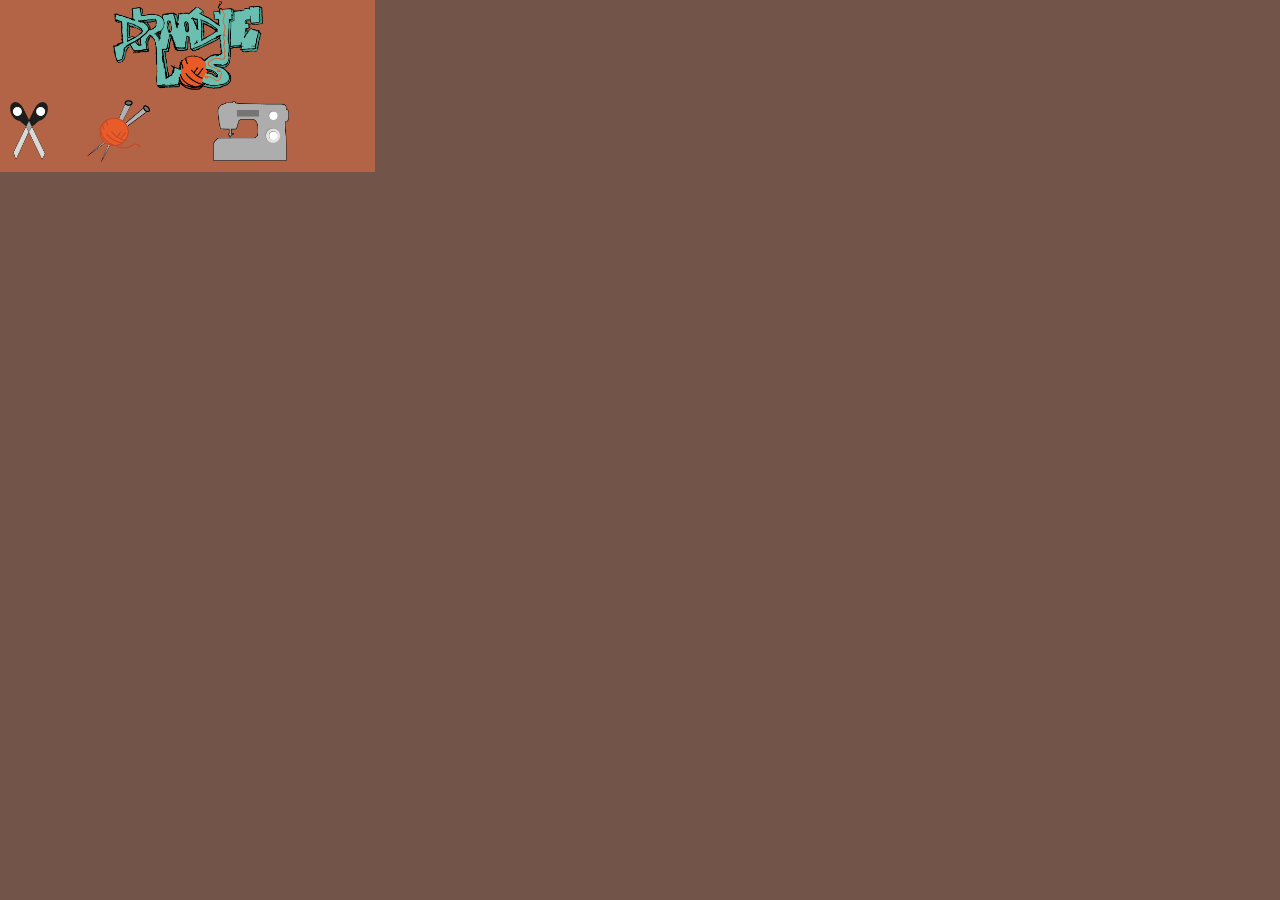
==== gereedschap.html @ 89a0031f "first commit" ====
<!DOCTYPE html>
<html lang="nl">
<head>
    <meta charset="UTF-8">
    <meta name="viewport" content="width=device-width, initial-scale=1.0">
    <title>Draadjelos Repair café - Gereedschap</title>
    <link rel="stylesheet" href="stylesheet.css">
</head>
<body>
    <header>
        <a href="index.html"><img src="images/draadjelos_woordmerk.png" alt="draadjelos woordmerk"></a>
    </header>
    <main>
        
    </main>
    <footer>
        <nav>
            <ul>
                <li><a href="index.html"><img src="images/schaar_icoon.png" alt="schaaricoon"></a></li>
                <li><a href="proces.html"><img src="images/bolletjewol.png" alt="bolletjewol"></a></li>
                <li><a href="gereedschap.html"><img src="images/naaimachine_icoon.png" alt="naaimachineicoon"></a></li>
            </ul>
        </nav>
    </footer>
</body>
</html>
---- stylesheet.css ----
*{
    box-sizing: border-box;
}

a{
    text-decoration: none;
}

a:focus-visible{
    background-color: yellow;
}

body{
    color:#000000;              
    background-color:#735449;      
    font-size: 1.25em;
    font-family: "Helvetica", "Arial", sans-serif;
    margin:0em;
    width: 375.0px;
}

header {
    display:flex;
    flex-wrap: wrap;
    flex-direction: row;
    align-items: center;
    list-style-type: none;
    flex-basis: auto;
    background-color:#B36446;
    text-decoration:none;
}

header img{
    display: block;
    margin-left: auto;
    margin-right: auto;
    width:40%;

}

nav{
    background-color:#B36446;
    padding: 0.5em;
    width: 100%;
}

nav ul{
    display:flex;
    flex-direction: row;
    justify-content: space-around;
    align-items: center;
    list-style-type: none;
    flex-basis: auto;
    margin:0em;
    padding:0em;
}

nav img{
    display:block;
    width: 50%;
}

nav a{
    width:0;
}
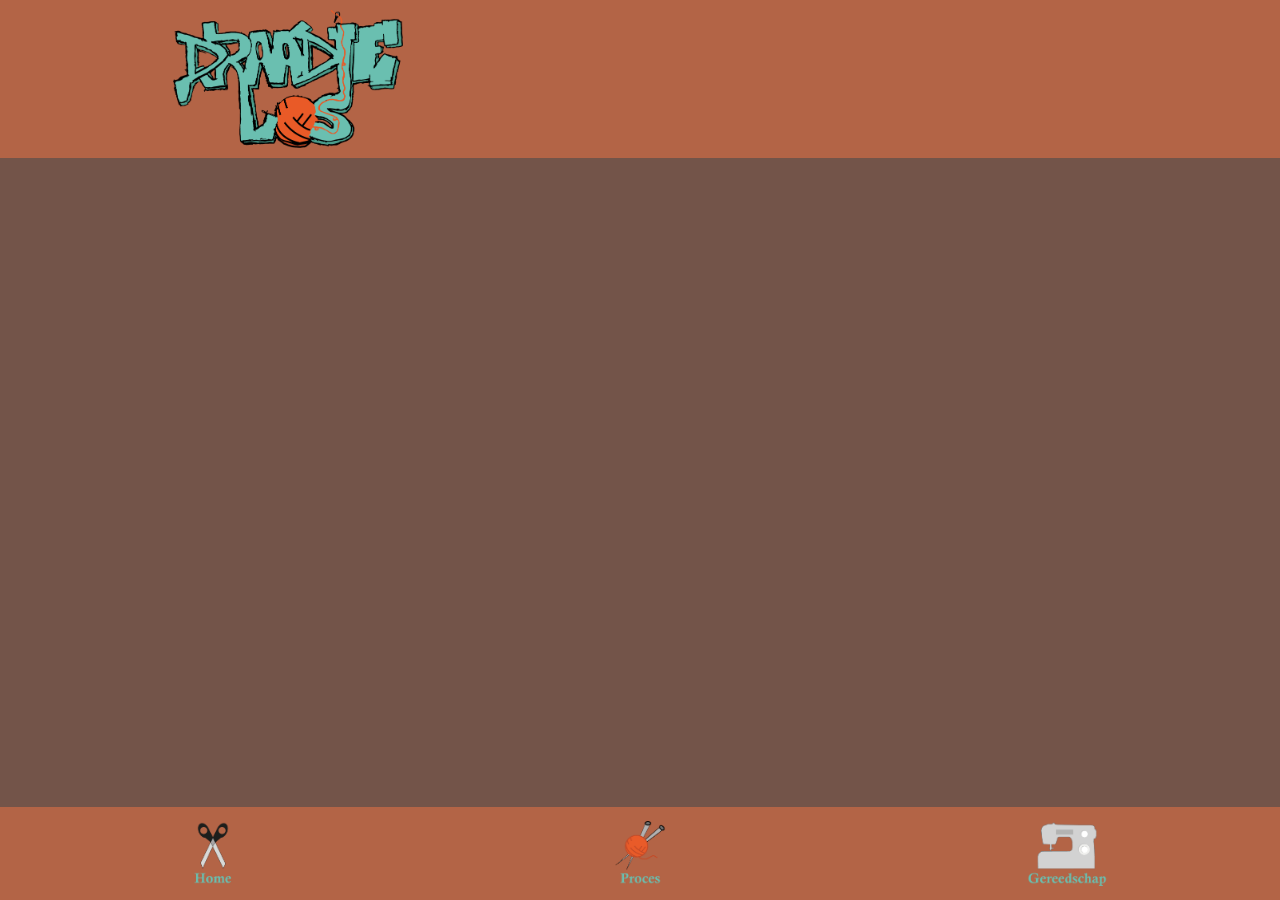
==== commit f1be6ca2: "commit 3" ====
--- a/gereedschap.html
+++ b/gereedschap.html
@@ -18,7 +18,7 @@
             <ul>
                 <li><a href="index.html"><img src="images/schaar_icoon.png" alt="schaaricoon"></a></li>
                 <li><a href="proces.html"><img src="images/bolletjewol.png" alt="bolletjewol"></a></li>
-                <li><a href="gereedschap.html"><img src="images/naaimachine_icoon.png" alt="naaimachineicoon"></a></li>
+                <li><a href="gereedschap.html"><img src="images/naaimachine_icoon_licht.png" alt="naaimachineicoon"></a></li>
             </ul>
         </nav>
     </footer>
--- a/stylesheet.css
+++ b/stylesheet.css
@@ -10,13 +10,35 @@
     background-color: yellow;
 }
 
-body{
-    color:#000000;              
+h1{
+    text-align: left;
+    font-family: "Calisto MT", "Arial", sans-serif;
+    font-size: 1em;
+    font-weight:bold;
+}
+
+h2{
+    font-size: 0.6em;
+    margin:0em;
+    font-weight: bold;
+    font-family: "Calisto MT", "Arial", sans-serif;
+}
+
+p{
+    font-size: 0.5em;
+    text-align: left;
+    font-family: "Helvetica", "Arial", sans-serif;
+    font-weight: 400;
+    margin:0em;
+}
+
+body {
+    color:#d1d1d1;              
     background-color:#735449;      
     font-size: 1.25em;
     font-family: "Helvetica", "Arial", sans-serif;
     margin:0em;
-    width: 375.0px;
+    width: 100%;
 }
 
 header {
@@ -28,6 +50,8 @@
     flex-basis: auto;
     background-color:#B36446;
     text-decoration:none;
+    padding-top:0.5em;
+    Padding-bottom:0.5em;
 }
 
 header img{
@@ -35,13 +59,15 @@
     margin-left: auto;
     margin-right: auto;
     width:40%;
-
 }
 
 nav{
     background-color:#B36446;
-    padding: 0.5em;
+    padding-top: 0.5em;
+    padding-bottom:0.5em;
     width: 100%;
+    position:fixed;
+    bottom:0;
 }
 
 nav ul{
@@ -57,9 +83,106 @@
 
 nav img{
     display:block;
-    width: 50%;
+    width: 4.5em;
 }
 
-nav a{
-    width:0;
+.proceslijn{
+background-image: url(images/proceslijn.png);
+background-repeat: no-repeat;
+background-size: contain;
+background-position:center;
+height:110vh;
+margin-top:0.5em;
 }
+
+.proceslijn h1{
+    margin:0.5em 0em 0em 0.5em;
+}
+
+.flexboxshirt img{
+    width:8em;
+}
+
+.flexboxbroek img{
+    width:7em;
+    margin-left:0.5em;
+}
+
+.flexboxshirt{
+    display:flex;
+    margin-right:0.5em;
+}
+
+.flexboxbroek{
+    display:flex;
+    margin-right:0.5em;
+}
+
+.introtekst{
+    display:flex;
+    justify-content: left;
+    flex-direction: column;
+    margin: 1.7em 1.9em;
+    width:65%;
+    flex-wrap: wrap;    
+}
+
+.werknemers{
+    display:flex;
+    justify-content: left;
+    flex-direction: column;
+    margin: 1.7em 1.9em;
+    width:65%;
+    flex-wrap: wrap;    
+}
+
+.patch{
+    margin:0.2em 0em 0em 0.5em;
+    background-image: url(images/patch.png);
+    background-repeat: no-repeat;
+    background-size: contain;
+    width:40em;
+}
+
+.homepagina h1{
+    margin-left: 2em;
+    margin-top:0.5em;
+    margin-bottom:0.5em;
+}
+
+.homepagina{
+    height:90vh
+}
+
+.procespagina{
+    height:150vh;
+}
+
+.kapottebroek{
+    display:flex;
+    margin-right:0.5em;
+    margin-top:1.8em;
+    margin-left:2.7em;
+}
+
+.kapottebroek img{
+    width:4em;
+}
+
+.beginproces{
+    display:flex;
+    justify-content: left;
+    flex-direction: column;
+    margin: 1.7em 1.9em;
+    width:65%;
+    flex-wrap: wrap;    
+}
+
+.kapottebroek .patch{
+    margin:0em 0em 0em 2em;
+    background-image: url(images/patch.png);
+    background-repeat: no-repeat;
+    background-size: contain;
+    width:40em;
+    
+}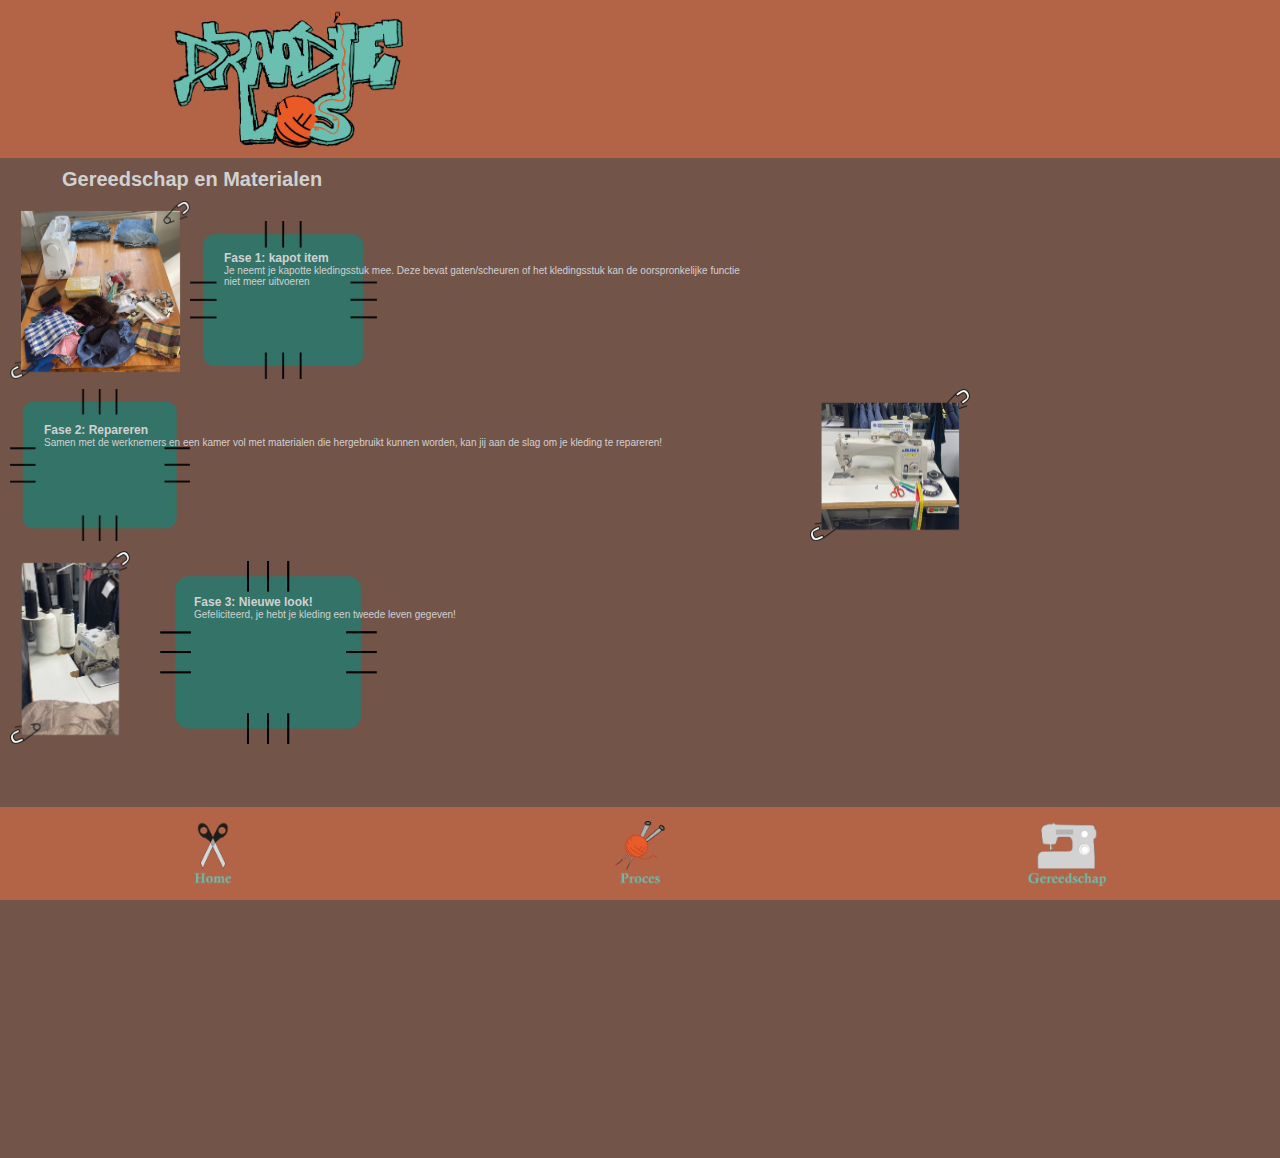
==== commit 01aa8ca1: "commit 5" ====
--- a/gereedschap.html
+++ b/gereedschap.html
@@ -10,8 +10,35 @@
     <header>
         <a href="index.html"><img src="images/draadjelos_woordmerk.png" alt="draadjelos woordmerk"></a>
     </header>
-    <main>
-        
+    <main class="gereedschapspagina">
+        <h1>Gereedschap en Materialen</h1>
+        <div class="materialen">
+            <img src="images/materialen.png" alt="materialen">
+            <div class="patch">
+                <section class="materialentekst">
+                    <h2>Fase 1: kapot item</h2>
+                    <P>Je neemt je kapotte kledingsstuk mee. Deze bevat gaten/scheuren of het kledingsstuk kan de oorspronkelijke functie niet meer uitvoeren</P>
+                </section>
+            </div>
+        </div>
+        <div class="naaimachine">
+            <div class="patch">
+                <section class="naaimachinetekst">
+                    <h2>Fase 2: Repareren</h2>
+                    <P>Samen met de werknemers en een kamer vol met materialen die hergebruikt kunnen worden, kan jij aan de slag om je kleding te repareren!</P>
+                </section>
+            </div>
+            <img src="images/naaimachine.png" alt="Juki naaimachine met scherm">
+        </div>
+        <div class="naaimachinetwee">
+            <img src="images/naaimachinetwee.png" alt="Juki naaimachine voor ritsen">
+            <div class="patch">
+                <section class="naaimachinetweetekst">
+                    <h2>Fase 3: Nieuwe look!</h2>
+                    <P>Gefeliciteerd, je hebt je kleding een tweede leven gegeven!</P>
+                </section>
+            </div>
+        </div>
     </main>
     <footer>
         <nav>
--- a/stylesheet.css
+++ b/stylesheet.css
@@ -96,7 +96,7 @@
 }
 
 .proceslijn h1{
-    margin:0.5em 0em 0em 0.5em;
+    margin:0em 0em 0em 0.5em;
 }
 
 .flexboxshirt img{
@@ -173,7 +173,7 @@
     display:flex;
     justify-content: left;
     flex-direction: column;
-    margin: 1.7em 1.9em;
+    margin: 1.7em 1.7em;
     width:65%;
     flex-wrap: wrap;    
 }
@@ -184,5 +184,156 @@
     background-repeat: no-repeat;
     background-size: contain;
     width:40em;
-    
+}
+
+.reparatie{
+    display:flex;
+    margin-right:0.5em;
+    margin-top:1.7em;
+    margin-left:0.5em;
+}
+
+.reparatietekst{
+    display:flex;
+    justify-content: left;
+    flex-direction: column;
+    margin: 1.7em 1.7em;
+    flex-wrap: wrap;    
+}
+
+.reparatie .patch{
+    margin:0.5em 1.8em 0em 0em;
+    background-image: url(images/patch.png);
+    background-repeat: no-repeat;
+    background-size: contain;
+    width:55%;
+}
+
+.reparatie{
+    display:flex;
+}
+
+.reparatie img{
+    width:5.5em;
+}
+
+.eindproduct{
+    display:flex;
+    margin-right:0.5em;
+    margin-top:1.8em;
+    margin-left:2.7em;
+}
+
+.eindproduct img{
+    width:5em;
+}
+
+.eindproducttekst{
+    display:flex;
+    justify-content: left;
+    flex-direction: column;
+    margin: 1.7em 1.5em;
+    width:65%;
+    flex-wrap: wrap;    
+}
+
+.eindproduct .patch{
+    margin:0.5em 0em 0em 1.5em;
+    background-image: url(images/patch.png);
+    background-repeat: no-repeat;
+    background-size: contain;
+    width:60%;
+}
+
+.gereedschapspagina h1{
+    margin:0.5em 3.1em;
+}
+
+.gereedschapspagina{
+    height:110vh;
+}
+
+.materialen{
+    display:flex;
+    margin-right:0.5em;
+    margin-top:0.5em;
+    margin-left:0.5em;
+}
+
+.materialen img{
+    width:9em;
+}
+
+.materialentekst{
+    display:flex;
+    justify-content: left;
+    flex-direction: column;
+    margin: 1.5em 1.7em;
+    width:65%;
+    flex-wrap: wrap;    
+}
+
+.materialen .patch{
+    margin:1em 0em 0em 0em;
+    background-image: url(images/patch.png);
+    background-repeat: no-repeat;
+    background-size: contain;
+}
+
+.naaimachine{
+    display:flex;
+    margin-right:0.5em;
+    margin-top:0.5em;
+    margin-left:0.5em;
+}
+
+.naaimachinetekst{
+    display:flex;
+    justify-content: left;
+    flex-direction: column;
+    margin: 1.7em 2.1em 1.7em 1.7em;
+    flex-wrap: wrap;    
+}
+
+.naaimachine .patch{
+    margin:0em;
+    background-image: url(images/patch.png);
+    background-repeat: no-repeat;
+    background-size: contain;
+}
+
+.naaimachine{
+    display:flex;
+}
+
+.naaimachine img{
+    width:8em;
+}
+
+.naaimachinetwee{
+    display:flex;
+    margin-right:0.5em;
+    margin-top:0.5em;
+    margin-left:0.5em;
+}
+
+.naaimachinetwee img{
+    width:6em;
+}
+
+.naaimachinetweetekst{
+    display:flex;
+    justify-content: left;
+    flex-direction: column;
+    margin: 1.7em 1.7em;
+    width:65%;
+    flex-wrap: wrap;    
+}
+
+.naaimachinetwee .patch{
+    margin:0.5em 0em 0em 1.5em;
+    background-image: url(images/patch.png);
+    background-repeat: no-repeat;
+    background-size: contain;
+    width:60%;
 }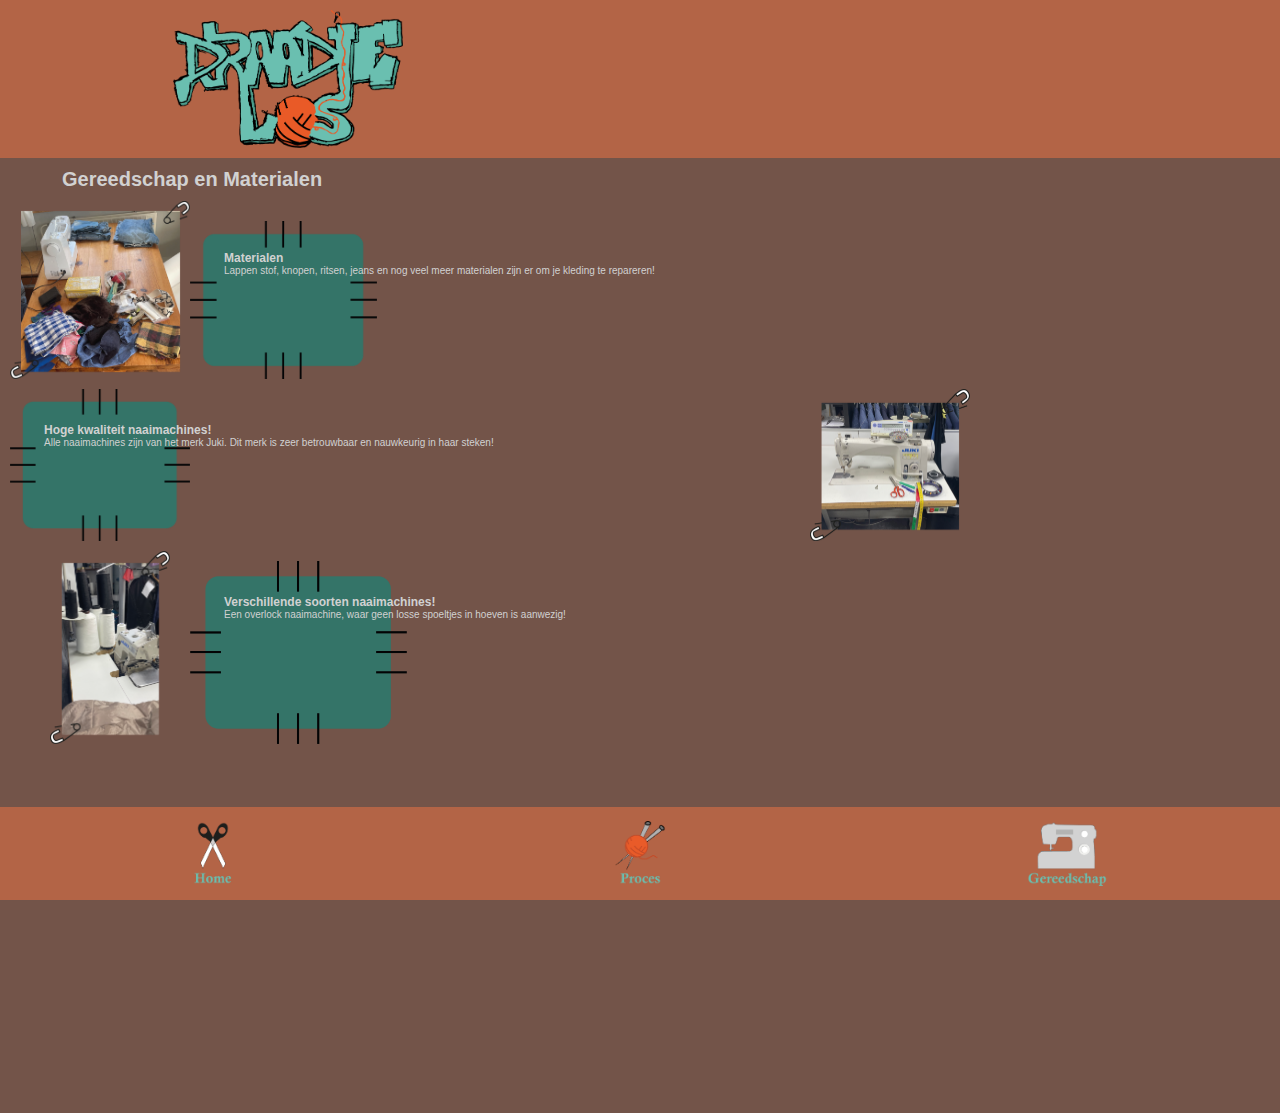
==== commit 03c64c60: "commit 6" ====
--- a/gereedschap.html
+++ b/gereedschap.html
@@ -16,16 +16,16 @@
             <img src="images/materialen.png" alt="materialen">
             <div class="patch">
                 <section class="materialentekst">
-                    <h2>Fase 1: kapot item</h2>
-                    <P>Je neemt je kapotte kledingsstuk mee. Deze bevat gaten/scheuren of het kledingsstuk kan de oorspronkelijke functie niet meer uitvoeren</P>
+                    <h2>Materialen</h2>
+                    <P>Lappen stof, knopen, ritsen, jeans en nog veel meer materialen zijn er om je kleding te repareren!</P>
                 </section>
             </div>
         </div>
         <div class="naaimachine">
             <div class="patch">
                 <section class="naaimachinetekst">
-                    <h2>Fase 2: Repareren</h2>
-                    <P>Samen met de werknemers en een kamer vol met materialen die hergebruikt kunnen worden, kan jij aan de slag om je kleding te repareren!</P>
+                    <h2>Hoge kwaliteit naaimachines!</h2>
+                    <P>Alle naaimachines zijn van het merk Juki. Dit merk is zeer betrouwbaar en nauwkeurig in haar steken!</P>
                 </section>
             </div>
             <img src="images/naaimachine.png" alt="Juki naaimachine met scherm">
@@ -34,8 +34,8 @@
             <img src="images/naaimachinetwee.png" alt="Juki naaimachine voor ritsen">
             <div class="patch">
                 <section class="naaimachinetweetekst">
-                    <h2>Fase 3: Nieuwe look!</h2>
-                    <P>Gefeliciteerd, je hebt je kleding een tweede leven gegeven!</P>
+                    <h2>Verschillende soorten naaimachines!</h2>
+                    <P>Een overlock naaimachine, waar geen losse spoeltjes in hoeven is aanwezig!</P>
                 </section>
             </div>
         </div>
--- a/stylesheet.css
+++ b/stylesheet.css
@@ -86,6 +86,11 @@
     width: 4.5em;
 }
 
+nav img:active{
+    transform:scale(0.8);
+    transition:all 100ms ease;
+}
+
 .proceslijn{
 background-image: url(images/proceslijn.png);
 background-repeat: no-repeat;
@@ -155,7 +160,7 @@
 }
 
 .procespagina{
-    height:150vh;
+    height:145vh;
 }
 
 .kapottebroek{
@@ -250,7 +255,7 @@
 }
 
 .gereedschapspagina{
-    height:110vh;
+    height:105vh;
 }
 
 .materialen{
@@ -314,7 +319,7 @@
     display:flex;
     margin-right:0.5em;
     margin-top:0.5em;
-    margin-left:0.5em;
+    margin-left:2.5em;
 }
 
 .naaimachinetwee img{
@@ -331,9 +336,31 @@
 }
 
 .naaimachinetwee .patch{
-    margin:0.5em 0em 0em 1.5em;
+    margin:0.5em 0em 0em 1em;
     background-image: url(images/patch.png);
     background-repeat: no-repeat;
     background-size: contain;
     width:60%;
+}
+
+ main img:active{
+    animation: rotate;
+    animation-name: rotate;
+    animation-duration: 1s;
+    animation-timing-function: linear;
+    animation-delay: 300ms;
+}
+
+@keyframes rotate {
+    0% {
+        transform: rotate(0deg);
+    }
+
+    50% {
+        transform: rotate(180deg);
+    }
+
+    100% {
+        transform: rotate(360deg);
+    }
 }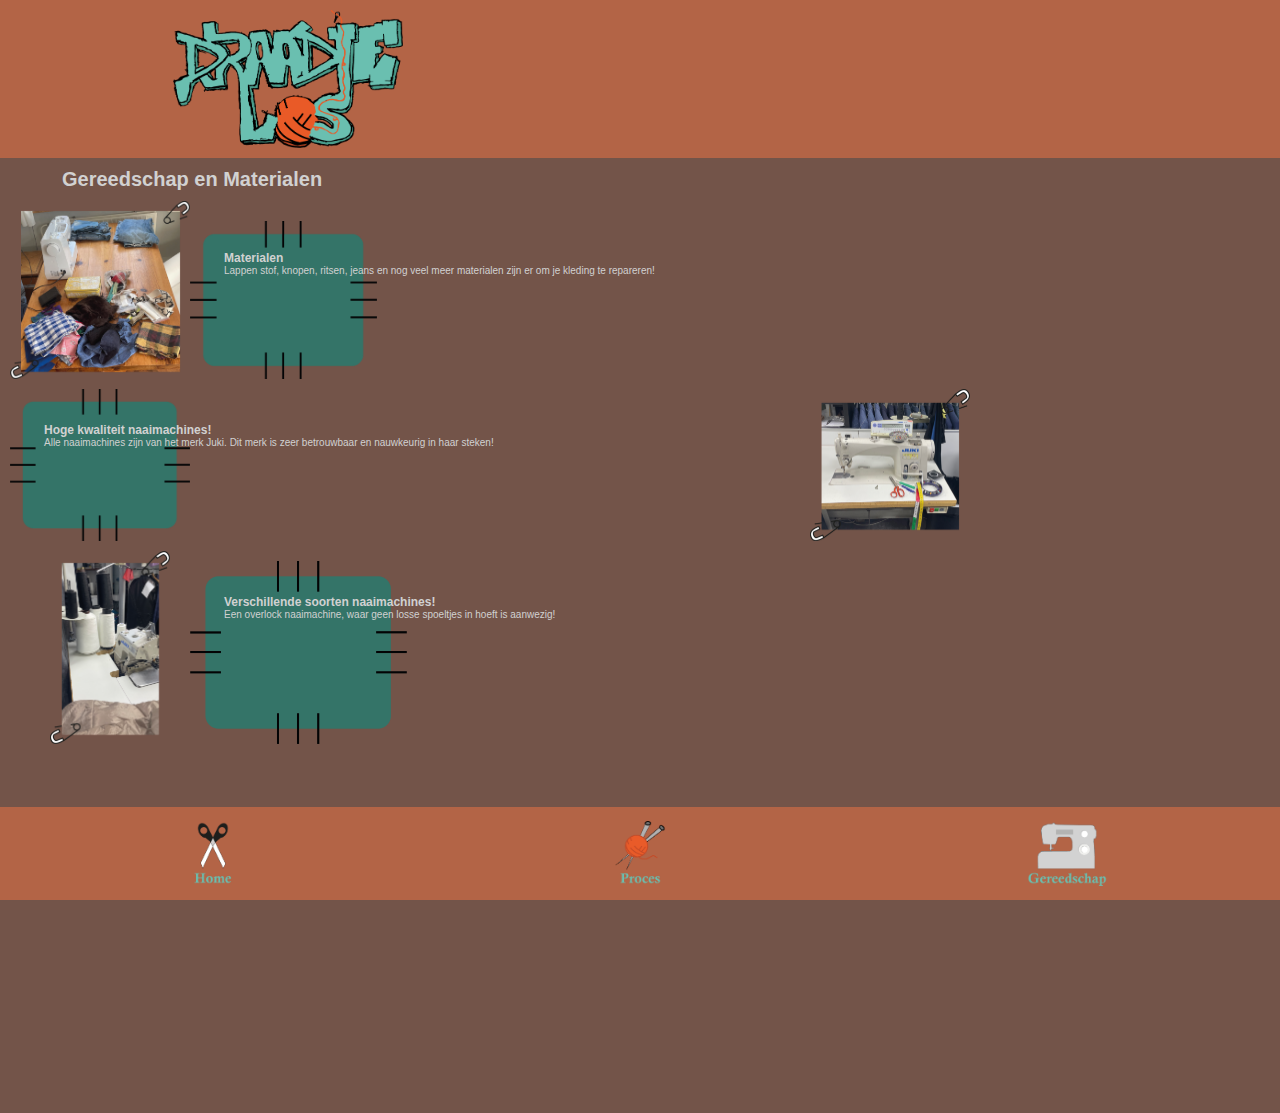
==== commit 0a4db686: "commit 9" ====
--- a/gereedschap.html
+++ b/gereedschap.html
@@ -5,6 +5,7 @@
     <meta name="viewport" content="width=device-width, initial-scale=1.0">
     <title>Draadjelos Repair café - Gereedschap</title>
     <link rel="stylesheet" href="stylesheet.css">
+    <link rel="icon" href="images/logo.png">
 </head>
 <body>
     <header>
@@ -35,7 +36,7 @@
             <div class="patch">
                 <section class="naaimachinetweetekst">
                     <h2>Verschillende soorten naaimachines!</h2>
-                    <P>Een overlock naaimachine, waar geen losse spoeltjes in hoeven is aanwezig!</P>
+                    <P>Een overlock naaimachine, waar geen losse spoeltjes in hoeft is aanwezig!</P>
                 </section>
             </div>
         </div>
--- a/stylesheet.css
+++ b/stylesheet.css
@@ -91,17 +91,14 @@
     transition:all 100ms ease;
 }
 
-.proceslijn{
-background-image: url(images/proceslijn.png);
-background-repeat: no-repeat;
-background-size: contain;
-background-position:center;
-height:110vh;
-margin-top:0.5em;
-}
-
-.proceslijn h1{
-    margin:0em 0em 0em 0.5em;
+.homepagina{
+    height:90vh
+}
+
+.homepagina h1{
+    margin-left: 2em;
+    margin-top:0.5em;
+    margin-bottom:0.5em;
 }
 
 .flexboxshirt img{
@@ -149,18 +146,21 @@
     width:40em;
 }
 
-.homepagina h1{
-    margin-left: 2em;
-    margin-top:0.5em;
-    margin-bottom:0.5em;
-}
-
-.homepagina{
-    height:90vh
-}
-
 .procespagina{
-    height:145vh;
+    height:150vh;
+}
+
+.proceslijn{
+    background-image: url(images/proceslijn.png);
+    background-repeat: no-repeat;
+    background-size: contain;
+    background-position:center;
+    height:110vh;
+    margin-top:0.5em;
+}
+    
+.proceslijn h1{
+    margin:0em 0em 0em 0.5em;
 }
 
 .kapottebroek{
@@ -248,6 +248,12 @@
     background-repeat: no-repeat;
     background-size: contain;
     width:60%;
+}
+
+.shoutoutoma{
+    margin:7em 0em 0em 10em;
+    width:50%;
+    
 }
 
 .gereedschapspagina h1{
